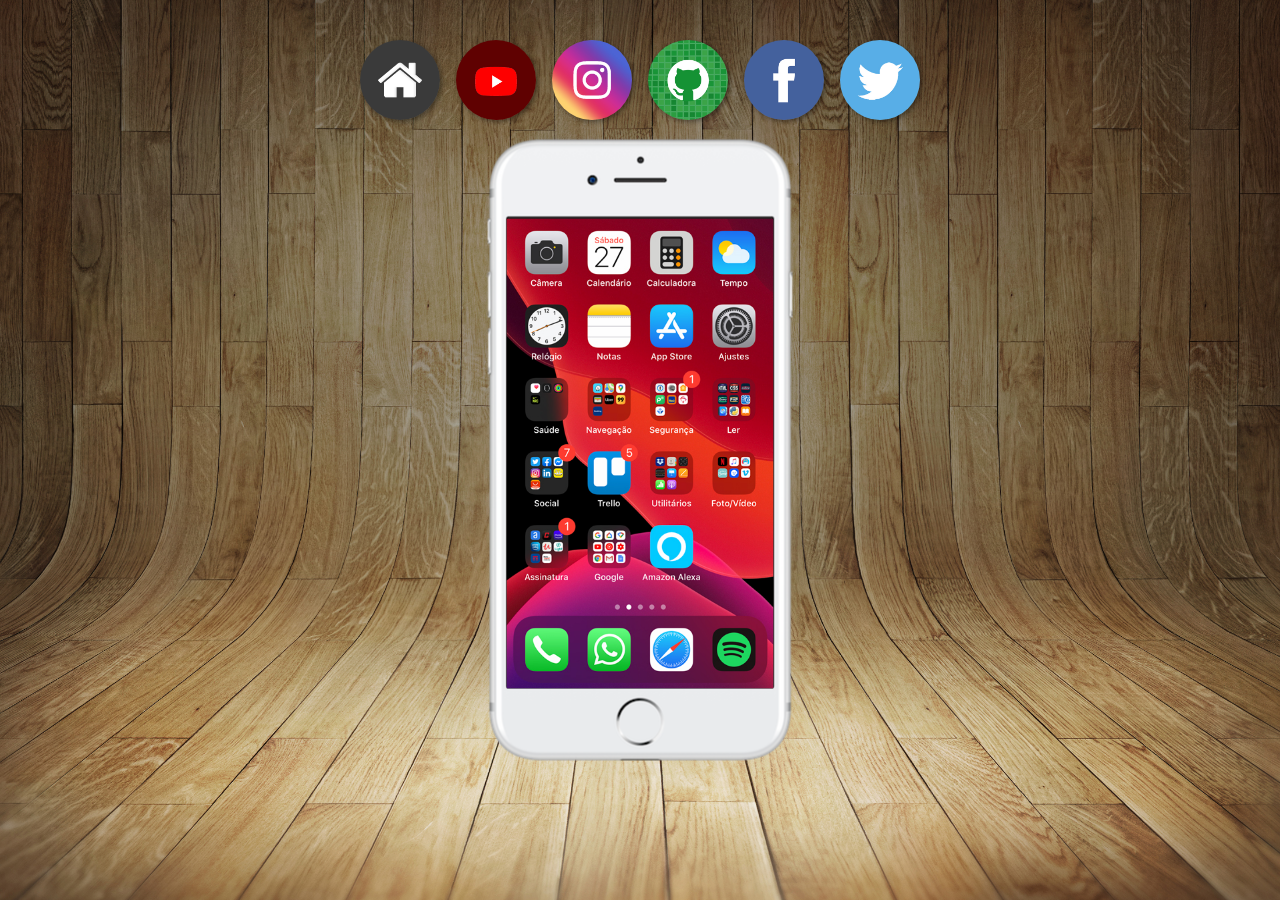
==== projeto-social/index.html @ 821af6d1 "Initial commit" ====
<!DOCTYPE html>
<html lang="pt-br">
<head>
    <meta charset="UTF-8">
    <meta http-equiv="X-UA-Compatible" content="IE=edge">
    <meta name="viewport" content="width=device-width, initial-scale=1.0">
    <title>Projeto Social</title>
    <link rel="stylesheet" href="style.css">
</head>
<body>
    <nav class="links">
        <a href="home.html" target="tela"><img src="imagens/pacote-d013/imagens/logo-home.jpg" alt="home"></a>
        <a href="destinos/youtube.html" target="tela"><img src="imagens/pacote-d013/imagens/logo-youtube.jpg" alt="Youtube"></a>
        <a href="destinos/insta.html" target="tela"><img src="imagens/pacote-d013/imagens/logo-instagram.jpg" alt="Instagram"></a>
        <a href="destinos/github.html" target="tela"><img src="imagens/pacote-d013/imagens/logo-github.jpg" alt="Github"></a>
        <a href="destinos/facebook.html" target="tela"><img src="imagens/pacote-d013/imagens/logo-facebook.jpg" alt="Facebook"></a>
        <a href="destinos/twitter.html" target="tela"><img src="imagens/pacote-d013/imagens/logo-twitter.jpg" alt="Twitter"></a>
    </nav>
    <main>
        <div class="celular">
            <iframe src="home.html" frameborder="0" name="tela" scrolling="vertical"></iframe>
        </div>
    </main>
</body>
</html>
---- projeto-social/style.css ----
@charset "UTF-8";

* {
    padding: 0%;
    margin: 0%;
}

html,body {
    width: 100vw;
    height: 100vh;
}

.links img {
    border-radius: 50%;
    height: 80px;
    width: 80px;
    box-shadow: 2px 2px 5px rgba(0, 0, 0, 0.404);
    box-sizing: border-box;
}

.links a {
    padding: 6px;
}

.links img:hover {
    transform: translate( 0%, 10%);
    transition-duration: 0.5s;
    border: 1.5px solid rgba(255, 255, 255, 0.63);
}

.links {
    display: block;
    text-align: center;
    background-color: transparent;
    padding-top: 40px;
}

main {
    position: absolute;
    top: 50%;
    left: 50%;
    transform: translate(-50%, -50%);
}

body {
    background-image: url(imagens/pacote-d013/imagens/fundo-madeira.jpg);
    background-position: center center;
    background-size: cover;
    background-attachment: fixed;
    position: relative;
}

.celular {
    background-image: url(imagens/pacote-d013/imagens/frame-iphone.png);
    height: 627px;
    width: 311px;
}

iframe {
    position: absolute;
    top: 13%;
    left: 7%;
    height: 470px;
    width: 267px;
}
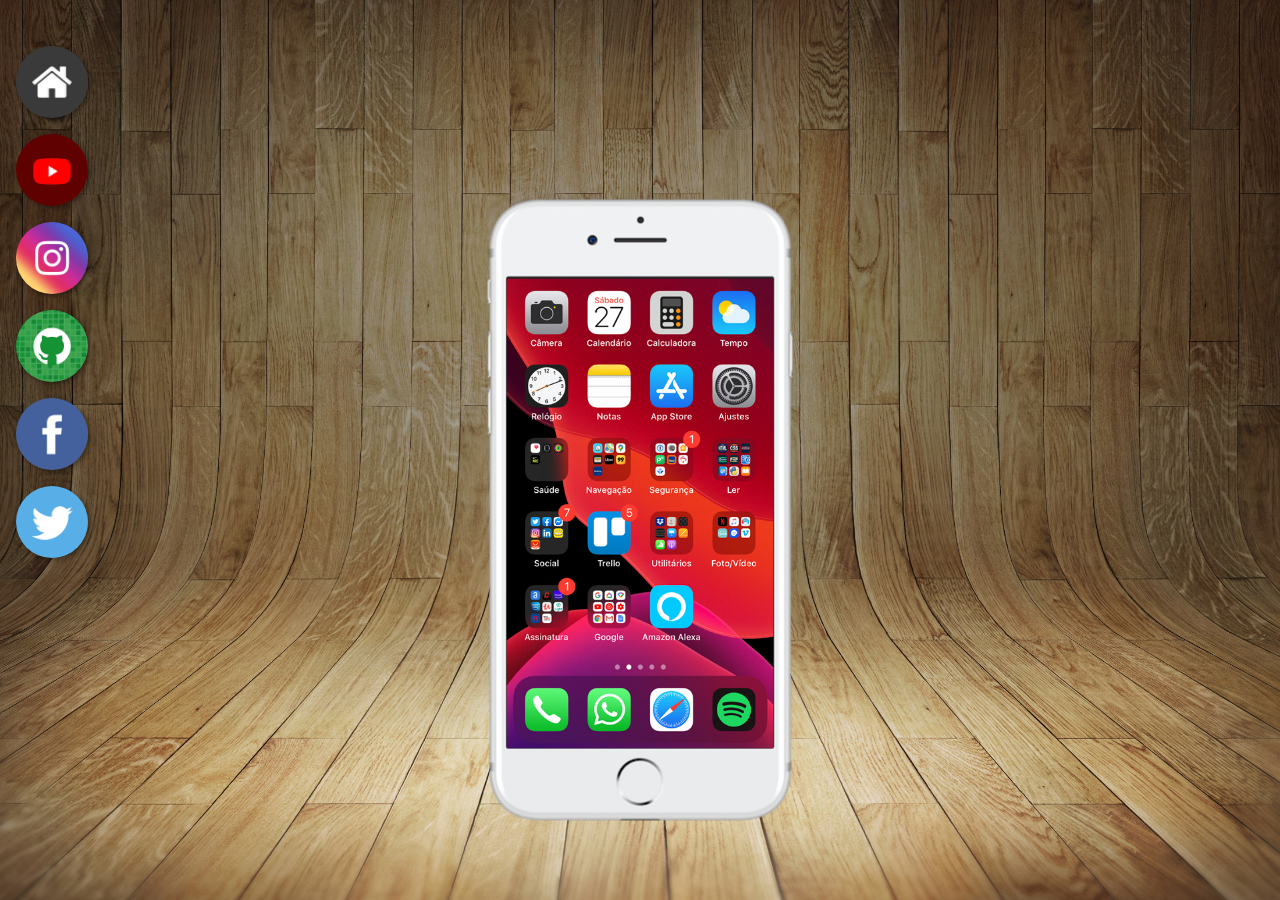
==== commit d6ecab99: "Atualizei Projeto Social" ====
--- a/projeto-social/index.html
+++ b/projeto-social/index.html
@@ -18,7 +18,7 @@
     </nav>
     <main>
         <div class="celular">
-            <iframe src="home.html" frameborder="0" name="tela" scrolling="vertical"></iframe>
+            <iframe src="home.html" frameborder="0" name="tela" scrolling="yes"></iframe>
         </div>
     </main>
 </body>
--- a/projeto-social/style.css
+++ b/projeto-social/style.css
@@ -12,30 +12,32 @@
 
 .links img {
     border-radius: 50%;
-    height: 80px;
-    width: 80px;
+    height: 8vh;
     box-shadow: 2px 2px 5px rgba(0, 0, 0, 0.404);
     box-sizing: border-box;
 }
 
 .links a {
     padding: 6px;
+    display: block;
 }
 
 .links img:hover {
-    transform: translate( 0%, 10%);
+    transform: translate( 10%, 0%);
     transition-duration: 0.5s;
     border: 1.5px solid rgba(255, 255, 255, 0.63);
 }
 
 .links {
+    padding-left: 10px;
     display: block;
-    text-align: center;
+    text-align: left;
     background-color: transparent;
     padding-top: 40px;
 }
 
 main {
+    margin-top: 60px;
     position: absolute;
     top: 50%;
     left: 50%;
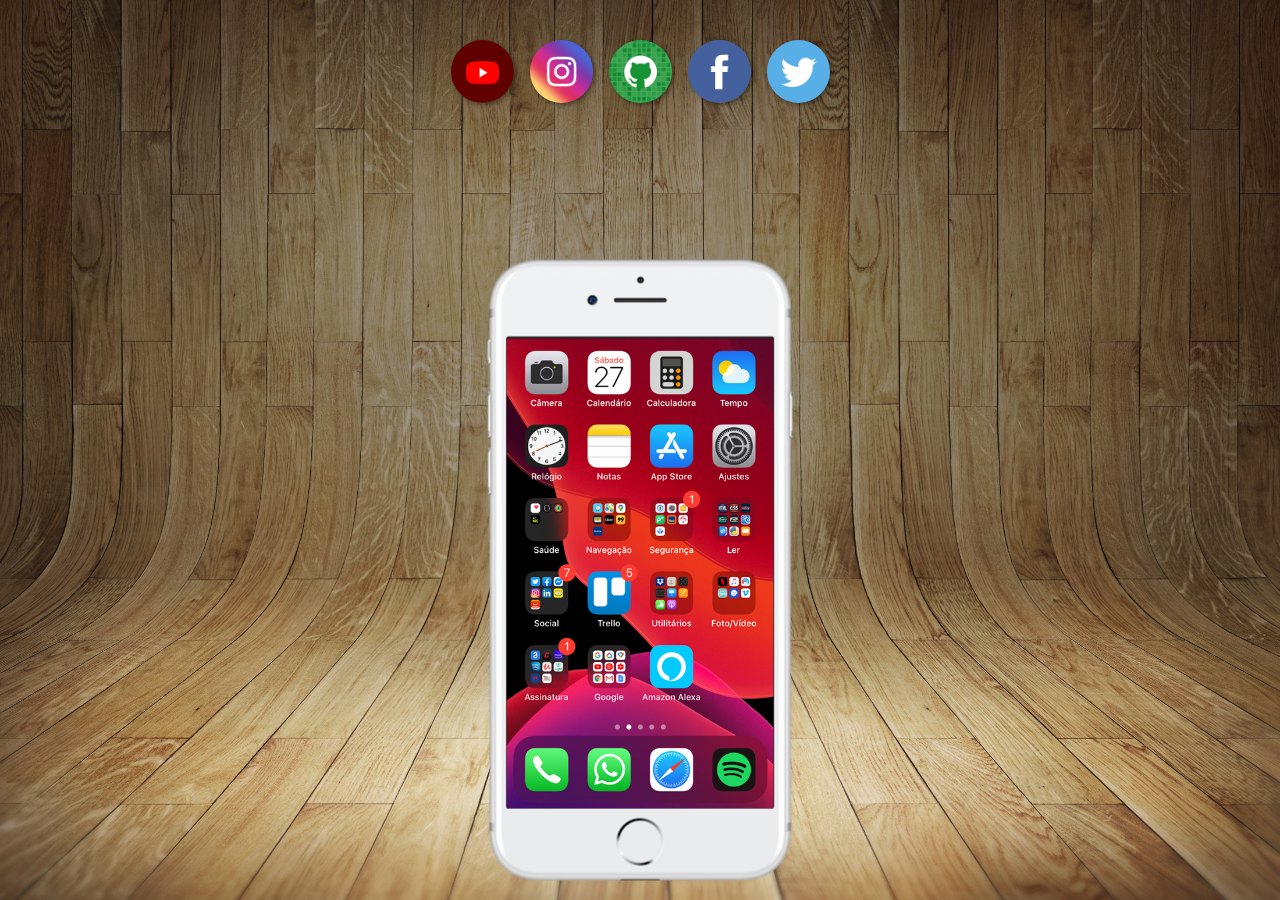
==== commit a03d1dfb: "Ajustes" ====
--- a/projeto-social/index.html
+++ b/projeto-social/index.html
@@ -9,7 +9,6 @@
 </head>
 <body>
     <nav class="links">
-        <a href="home.html" target="tela"><img src="imagens/pacote-d013/imagens/logo-home.jpg" alt="home"></a>
         <a href="destinos/youtube.html" target="tela"><img src="imagens/pacote-d013/imagens/logo-youtube.jpg" alt="Youtube"></a>
         <a href="destinos/insta.html" target="tela"><img src="imagens/pacote-d013/imagens/logo-instagram.jpg" alt="Instagram"></a>
         <a href="destinos/github.html" target="tela"><img src="imagens/pacote-d013/imagens/logo-github.jpg" alt="Github"></a>
--- a/projeto-social/style.css
+++ b/projeto-social/style.css
@@ -12,32 +12,31 @@
 
 .links img {
     border-radius: 50%;
-    height: 8vh;
+    height: 7vh;
     box-shadow: 2px 2px 5px rgba(0, 0, 0, 0.404);
     box-sizing: border-box;
 }
 
 .links a {
     padding: 6px;
-    display: block;
 }
 
 .links img:hover {
-    transform: translate( 10%, 0%);
-    transition-duration: 0.5s;
+    transform: translate( 0%, 10%);
+    transition-delay: 0.4;
+    transition-duration: 0.8s;
     border: 1.5px solid rgba(255, 255, 255, 0.63);
 }
 
 .links {
-    padding-left: 10px;
     display: block;
-    text-align: left;
+    text-align: center;
     background-color: transparent;
     padding-top: 40px;
 }
 
 main {
-    margin-top: 60px;
+    margin-top: 120px;
     position: absolute;
     top: 50%;
     left: 50%;
